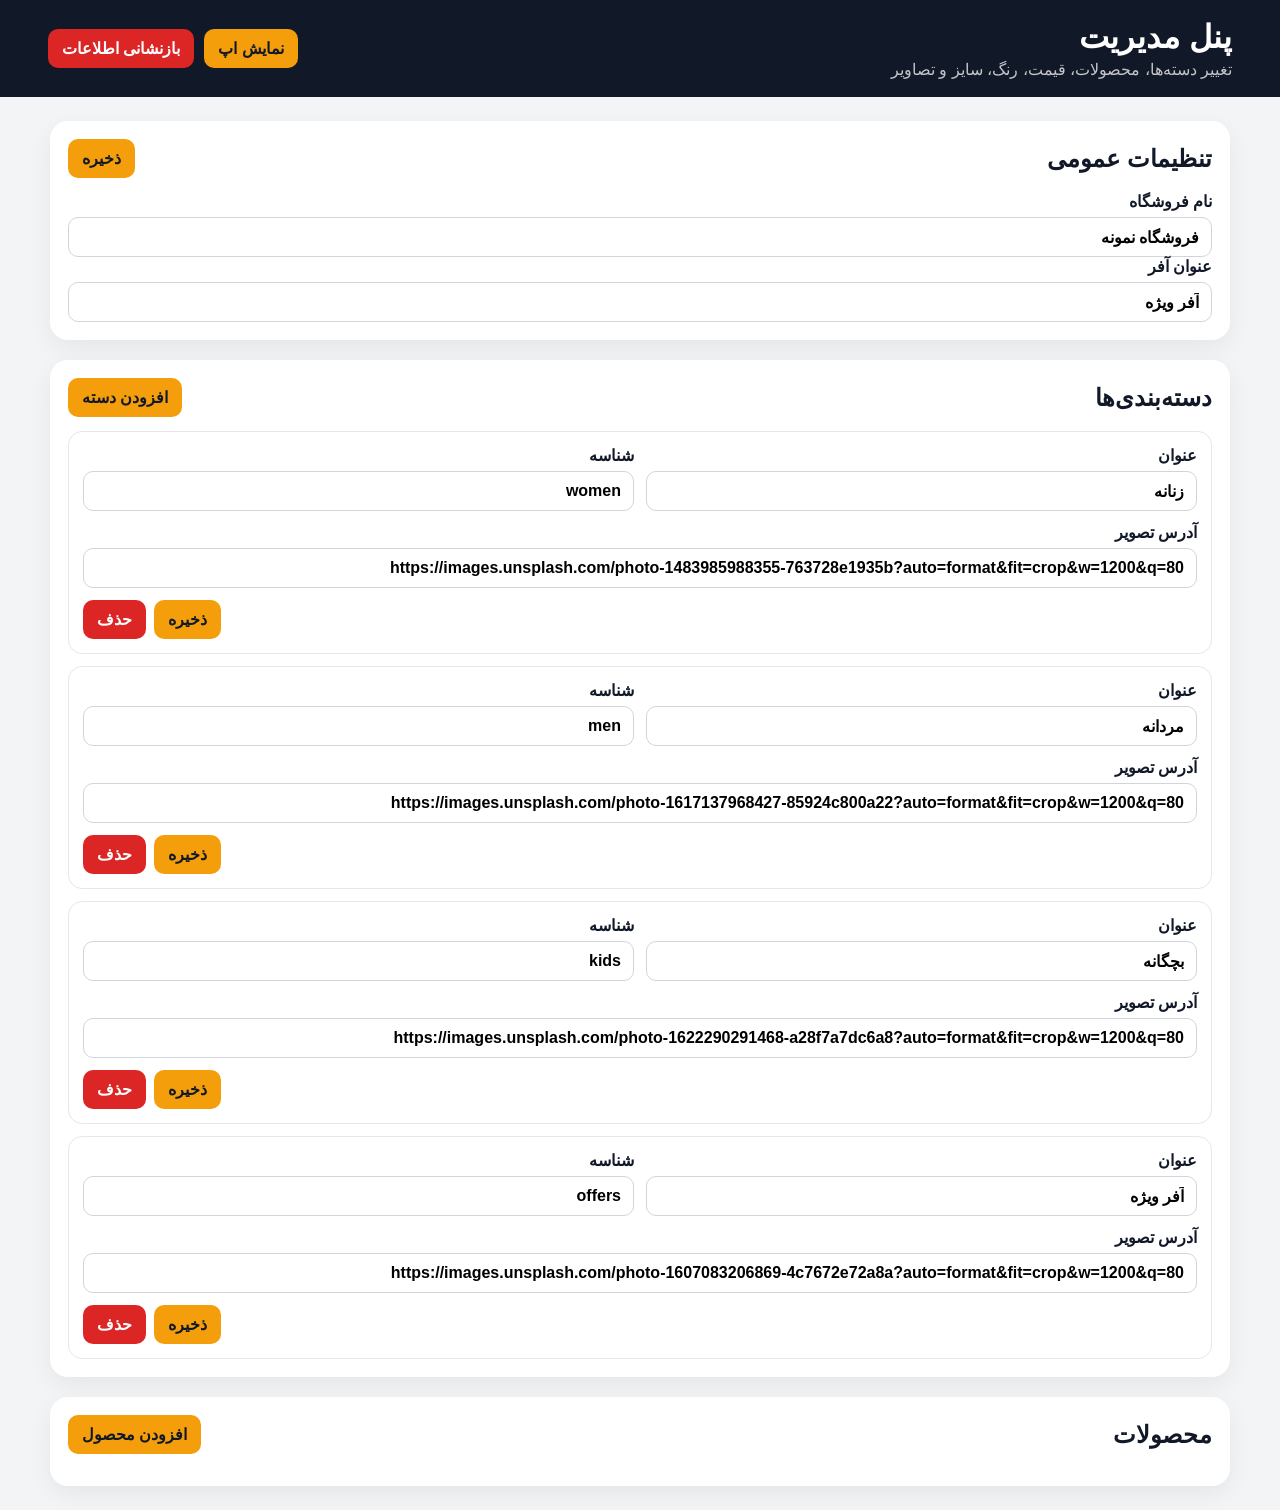
==== admin.html @ c9d9d37b "Add files via upload" ====
<!doctype html>
<html lang="fa" dir="rtl">
<head>
  <meta charset="utf-8" />
  <meta name="viewport" content="width=device-width,initial-scale=1" />
  <title>پنل مدیریت فروشگاه نمونه</title>
  <link rel="stylesheet" href="admin.css" />
</head>
<body>
  <header class="admin-header">
    <div>
      <h1>پنل مدیریت</h1>
      <p>تغییر دسته‌ها، محصولات، قیمت، رنگ، سایز و تصاویر</p>
    </div>
    <div class="header-actions">
      <a href="index.html" target="_blank">نمایش اپ</a>
      <button id="resetBtn" class="danger">بازنشانی اطلاعات</button>
    </div>
  </header>

  <main class="admin-layout">
    <section class="panel">
      <div class="panel-title">
        <h2>تنظیمات عمومی</h2>
        <button id="saveGeneralBtn">ذخیره</button>
      </div>
      <label>نام فروشگاه
        <input id="storeName" type="text" />
      </label>
      <label>عنوان آفر
        <input id="offerTitle" type="text" />
      </label>
    </section>

    <section class="panel">
      <div class="panel-title">
        <h2>دسته‌بندی‌ها</h2>
        <button id="addCategoryBtn">افزودن دسته</button>
      </div>
      <div id="categoriesList" class="stack"></div>
    </section>

    <section class="panel">
      <div class="panel-title">
        <h2>محصولات</h2>
        <button id="addProductBtn">افزودن محصول</button>
      </div>
      <div id="productsList" class="stack"></div>
    </section>
  </main>

  <template id="categoryTemplate">
    <article class="editor-card">
      <div class="row">
        <label>عنوان<input data-field="title" type="text" /></label>
        <label>شناسه<input data-field="id" type="text" /></label>
      </div>
      <label>آدرس تصویر<input data-field="image" type="url" /></label>
      <div class="editor-actions">
        <button data-action="save">ذخیره</button>
        <button data-action="delete" class="danger">حذف</button>
      </div>
    </article>
  </template>

  <template id="productTemplate">
    <article class="editor-card">
      <div class="row">
        <label>نام محصول<input data-field="name" type="text" /></label>
        <label>دسته<select data-field="categoryId"></select></label>
      </div>
      <div class="row">
        <label>قیمت<input data-field="price" type="number" min="0" /></label>
        <label>قیمت قبل<input data-field="oldPrice" type="number" min="0" /></label>
      </div>
      <label>آدرس تصویر<input data-field="image" type="url" /></label>
      <div class="row">
        <label>رنگ‌ها؛ با ویرگول جدا کنید<input data-field="colors" type="text" /></label>
        <label>سایزها؛ با ویرگول جدا کنید<input data-field="sizes" type="text" /></label>
      </div>
      <label>توضیح کوتاه<input data-field="description" type="text" /></label>
      <div class="editor-actions">
        <button data-action="save">ذخیره</button>
        <button data-action="delete" class="danger">حذف</button>
      </div>
    </article>
  </template>

  <script src="admin.js"></script>
</body>
</html>
---- admin.css ----
:root {
  font-family: Tahoma, Arial, sans-serif;
  color: #111827;
  background: #f3f4f6;
}
* { box-sizing: border-box; }
body { margin: 0; }
button, input, select { font: inherit; }
button { cursor: pointer; }

.admin-header {
  position: sticky;
  top: 0;
  z-index: 10;
  display: flex;
  justify-content: space-between;
  gap: 16px;
  align-items: center;
  padding: 18px clamp(16px,4vw,48px);
  background: #111827;
  color: white;
}
.admin-header h1 { margin: 0 0 4px; }
.admin-header p { margin: 0; opacity: .75; }
.header-actions { display: flex; gap: 10px; }
.header-actions a, button {
  border: 0;
  border-radius: 10px;
  padding: 10px 14px;
  background: #f59e0b;
  color: #111827;
  text-decoration: none;
  font-weight: 800;
}
.danger { background: #dc2626 !important; color: white !important; }

.admin-layout {
  width: min(1180px, calc(100% - 24px));
  margin: 24px auto;
  display: grid;
  gap: 20px;
}
.panel {
  background: white;
  border-radius: 18px;
  padding: 18px;
  box-shadow: 0 8px 24px rgba(0,0,0,.06);
}
.panel-title {
  display: flex;
  align-items: center;
  justify-content: space-between;
  gap: 12px;
  margin-bottom: 14px;
}
.panel-title h2 { margin: 0; }
label { display: grid; gap: 6px; font-weight: 700; }
input, select {
  width: 100%;
  border: 1px solid #d1d5db;
  border-radius: 10px;
  padding: 10px 12px;
  background: white;
}
.stack { display: grid; gap: 12px; }
.editor-card {
  border: 1px solid #e5e7eb;
  border-radius: 14px;
  padding: 14px;
  display: grid;
  gap: 12px;
}
.row {
  display: grid;
  grid-template-columns: 1fr 1fr;
  gap: 12px;
}
.editor-actions {
  display: flex;
  justify-content: flex-end;
  gap: 8px;
}
@media (max-width: 700px) {
  .admin-header { align-items: flex-start; flex-direction: column; }
  .row { grid-template-columns: 1fr; }
}
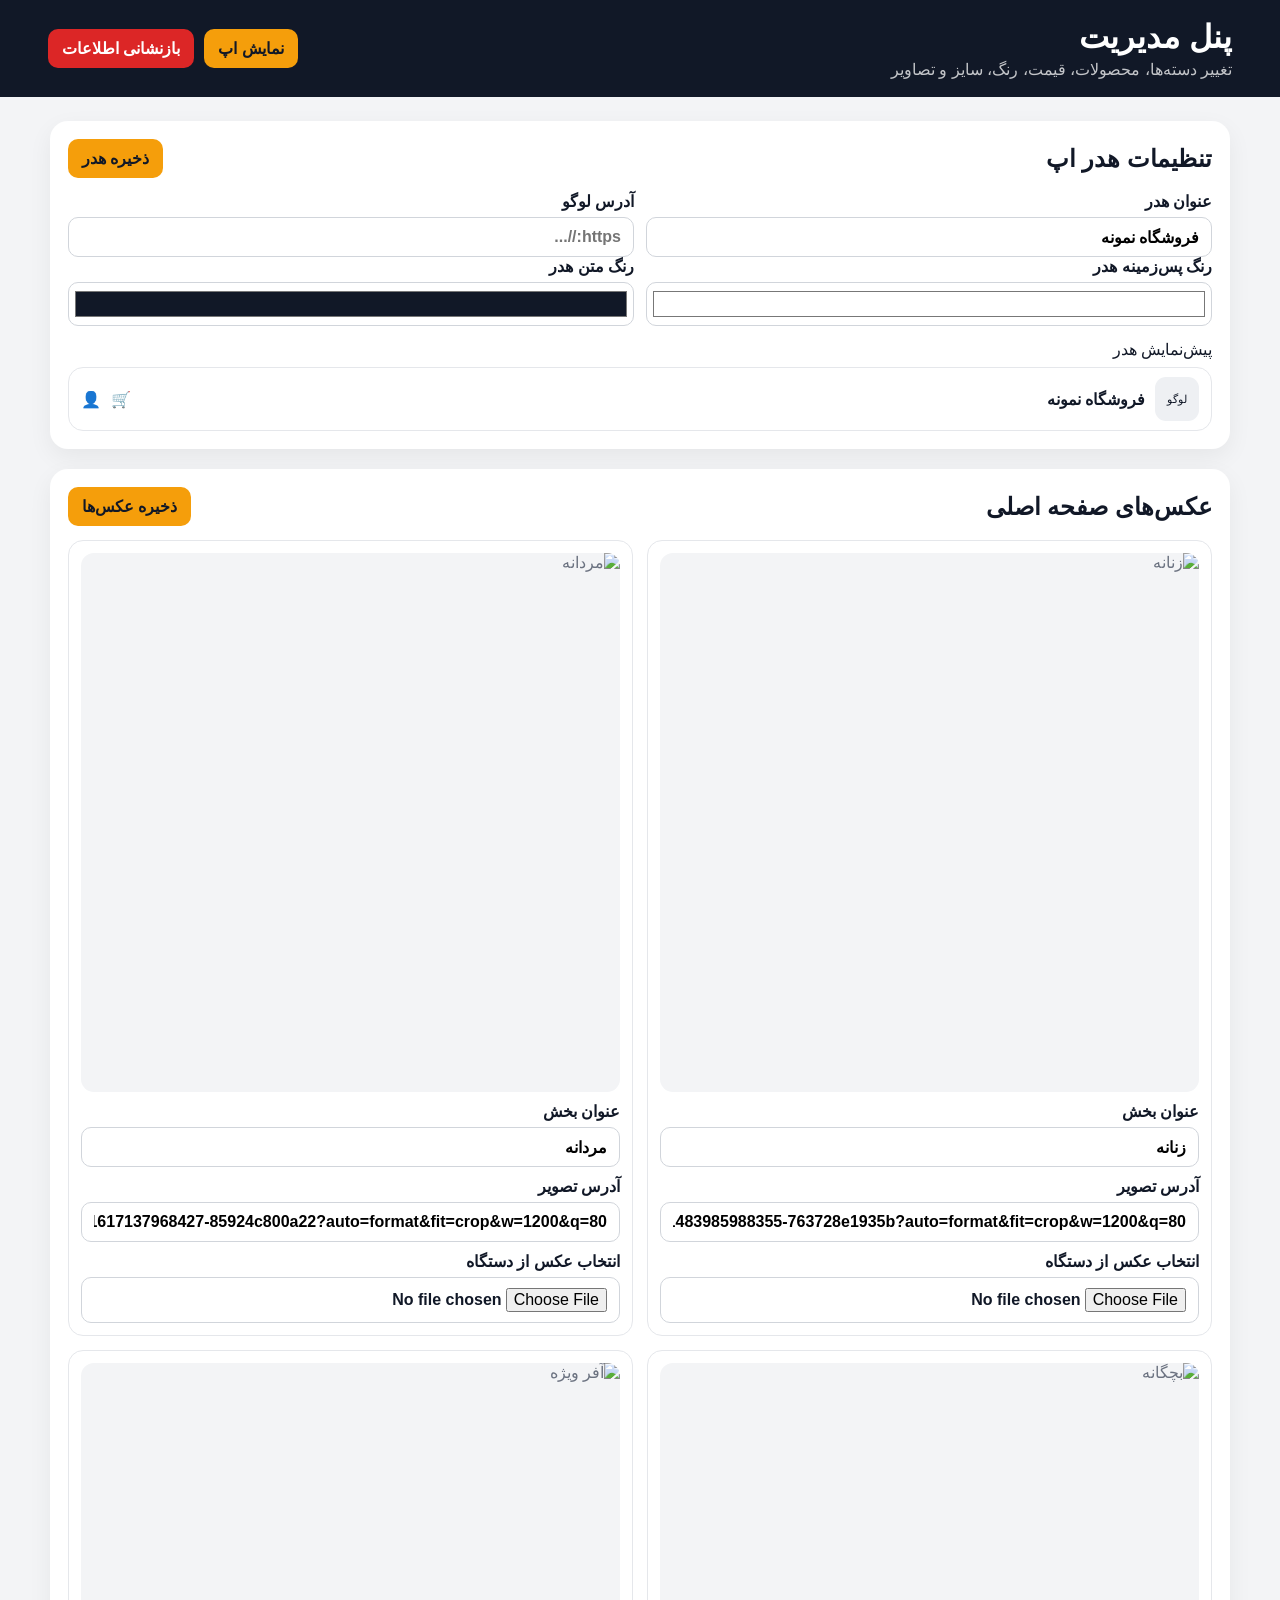
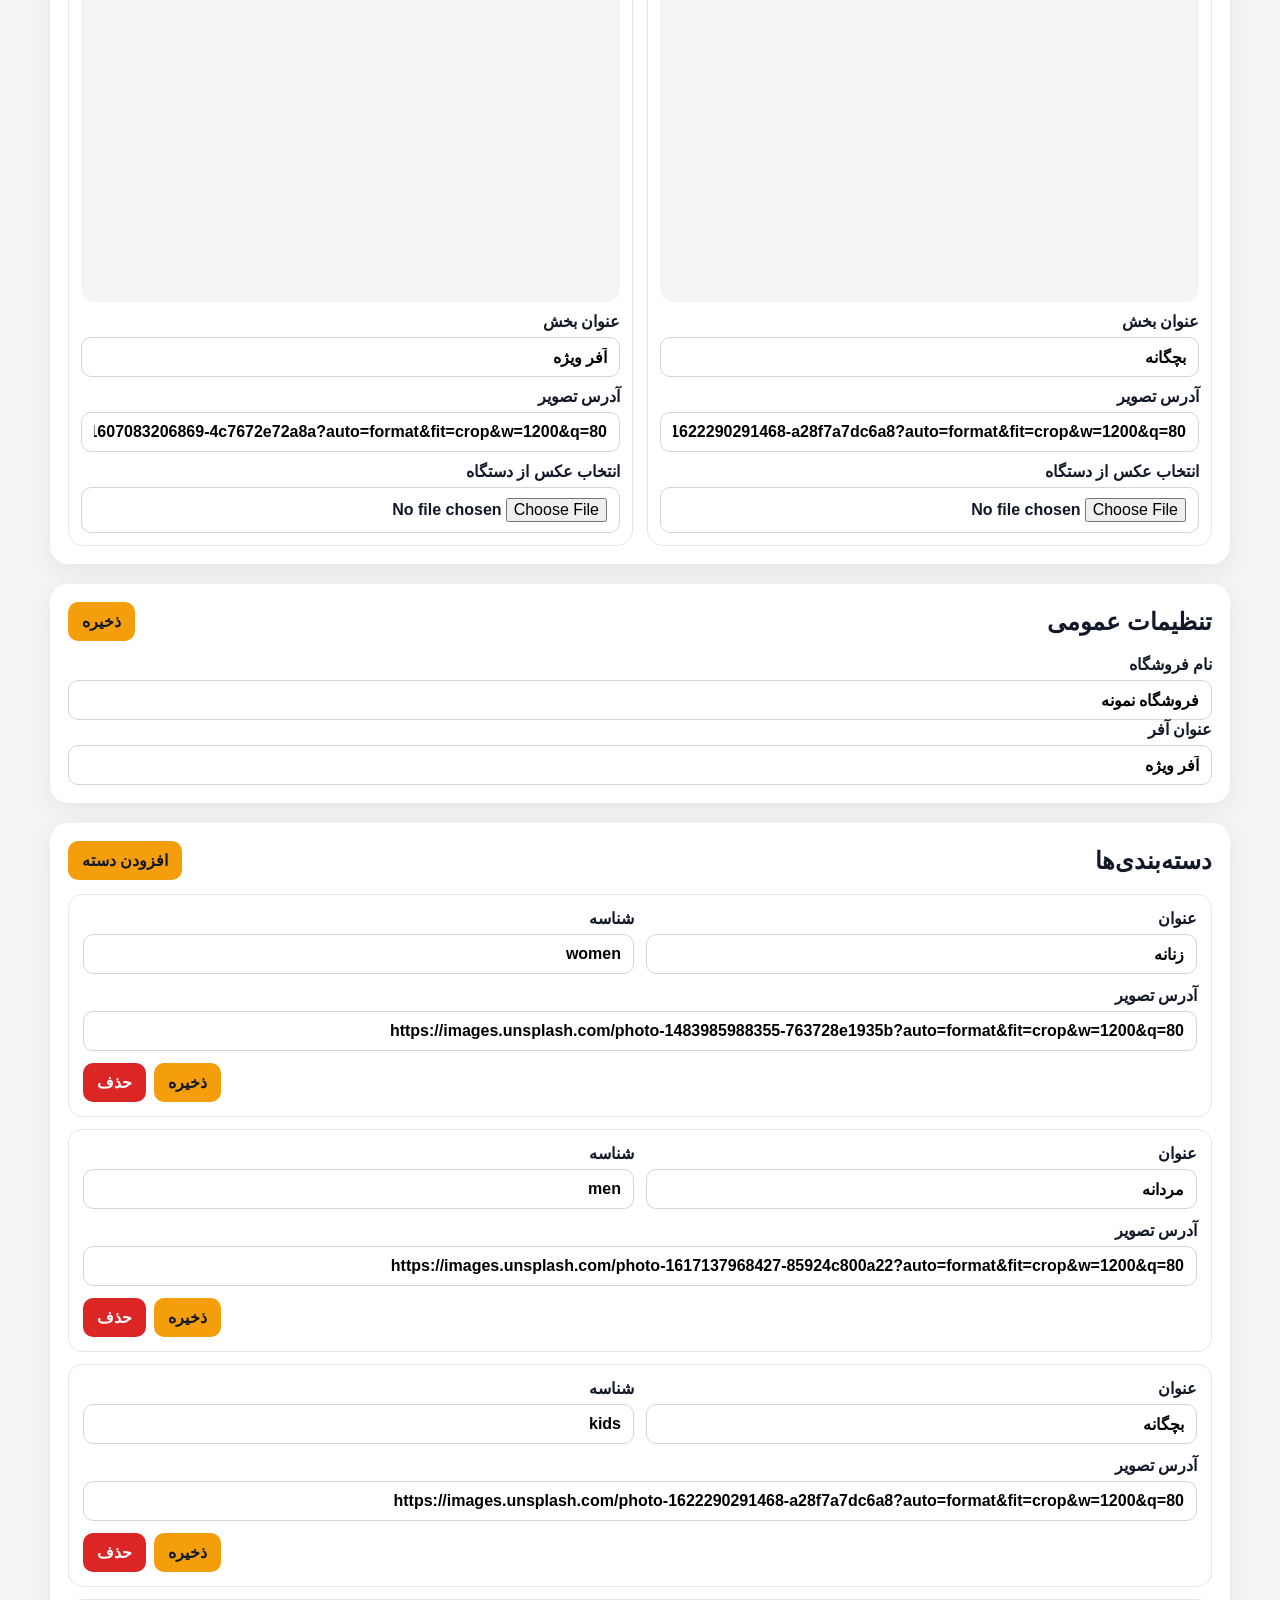
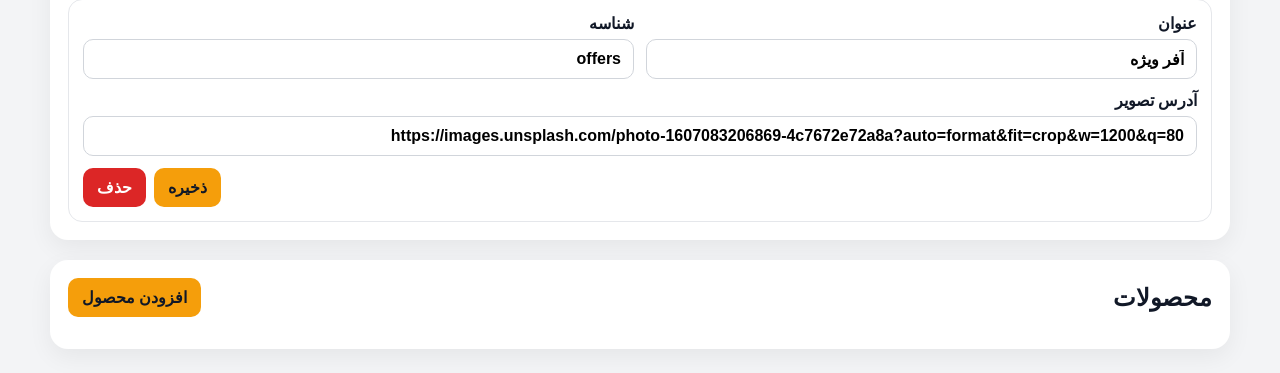
==== commit 6a1fdb81: "Add files via upload" ====
--- a/admin.html
+++ b/admin.html
@@ -4,7 +4,7 @@
   <meta charset="utf-8" />
   <meta name="viewport" content="width=device-width,initial-scale=1" />
   <title>پنل مدیریت فروشگاه نمونه</title>
-  <link rel="stylesheet" href="admin.css" />
+  <link rel="stylesheet" href="admin.css?v=4" />
 </head>
 <body>
   <header class="admin-header">
@@ -18,7 +18,49 @@
     </div>
   </header>
 
+  
   <main class="admin-layout">
+    <section class="panel">
+      <div class="panel-title">
+        <h2>تنظیمات هدر اپ</h2>
+        <button id="saveHeaderBtn">ذخیره هدر</button>
+      </div>
+
+      <div class="row">
+        <label>عنوان هدر
+          <input id="headerTitle" type="text" placeholder="نام فروشگاه" />
+        </label>
+
+        <label>آدرس لوگو
+          <input id="headerLogo" type="url" placeholder="https://..." />
+        </label>
+      </div>
+
+      <div class="row">
+        <label>رنگ پس‌زمینه هدر
+          <input id="headerBackground" type="color" value="#ffffff" />
+        </label>
+
+        <label>رنگ متن هدر
+          <input id="headerTextColor" type="color" value="#111827" />
+        </label>
+      </div>
+
+      <div class="preview-box">
+        <span>پیش‌نمایش هدر</span>
+        <div id="headerPreview" class="header-preview"></div>
+      </div>
+    </section>
+
+    <section class="panel">
+      <div class="panel-title">
+        <h2>عکس‌های صفحه اصلی</h2>
+        <button id="saveHomeImagesBtn">ذخیره عکس‌ها</button>
+      </div>
+
+      <div id="homeImagesEditor" class="home-images-editor"></div>
+    </section>
+
     <section class="panel">
       <div class="panel-title">
         <h2>تنظیمات عمومی</h2>
@@ -86,6 +128,6 @@
     </article>
   </template>
 
-  <script src="admin.js"></script>
+  <script src="admin.js?v=4"></script>
 </body>
 </html>
--- a/admin.css
+++ b/admin.css
@@ -85,3 +85,74 @@
   .admin-header { align-items: flex-start; flex-direction: column; }
   .row { grid-template-columns: 1fr; }
 }
+
+
+.preview-box {
+  margin-top: 14px;
+  display: grid;
+  gap: 8px;
+}
+
+.header-preview {
+  min-height: 64px;
+  display: grid;
+  grid-template-columns: auto minmax(0,1fr) auto auto;
+  align-items: center;
+  gap: 10px;
+  padding: 9px 12px;
+  border: 1px solid #e5e7eb;
+  border-radius: 15px;
+}
+
+.header-preview img,
+.logo-placeholder {
+  width: 44px;
+  height: 44px;
+  border-radius: 11px;
+  object-fit: cover;
+  display: grid;
+  place-items: center;
+  background: #eef0f3;
+  font-size: 11px;
+}
+
+.home-images-editor {
+  display: grid;
+  grid-template-columns: repeat(2, minmax(0,1fr));
+  gap: 14px;
+}
+
+.home-image-card {
+  display: grid;
+  gap: 10px;
+  padding: 12px;
+  border: 1px solid #e5e7eb;
+  border-radius: 15px;
+}
+
+.home-image-preview {
+  aspect-ratio: 1 / 1;
+  overflow: hidden;
+  display: grid;
+  place-items: center;
+  border-radius: 13px;
+  background: #f3f4f6;
+  color: #6b7280;
+}
+
+.home-image-preview img {
+  width: 100%;
+  height: 100%;
+  object-fit: cover;
+}
+
+input[type="color"] {
+  min-height: 44px;
+  padding: 4px;
+}
+
+@media (max-width: 700px) {
+  .home-images-editor {
+    grid-template-columns: 1fr;
+  }
+}
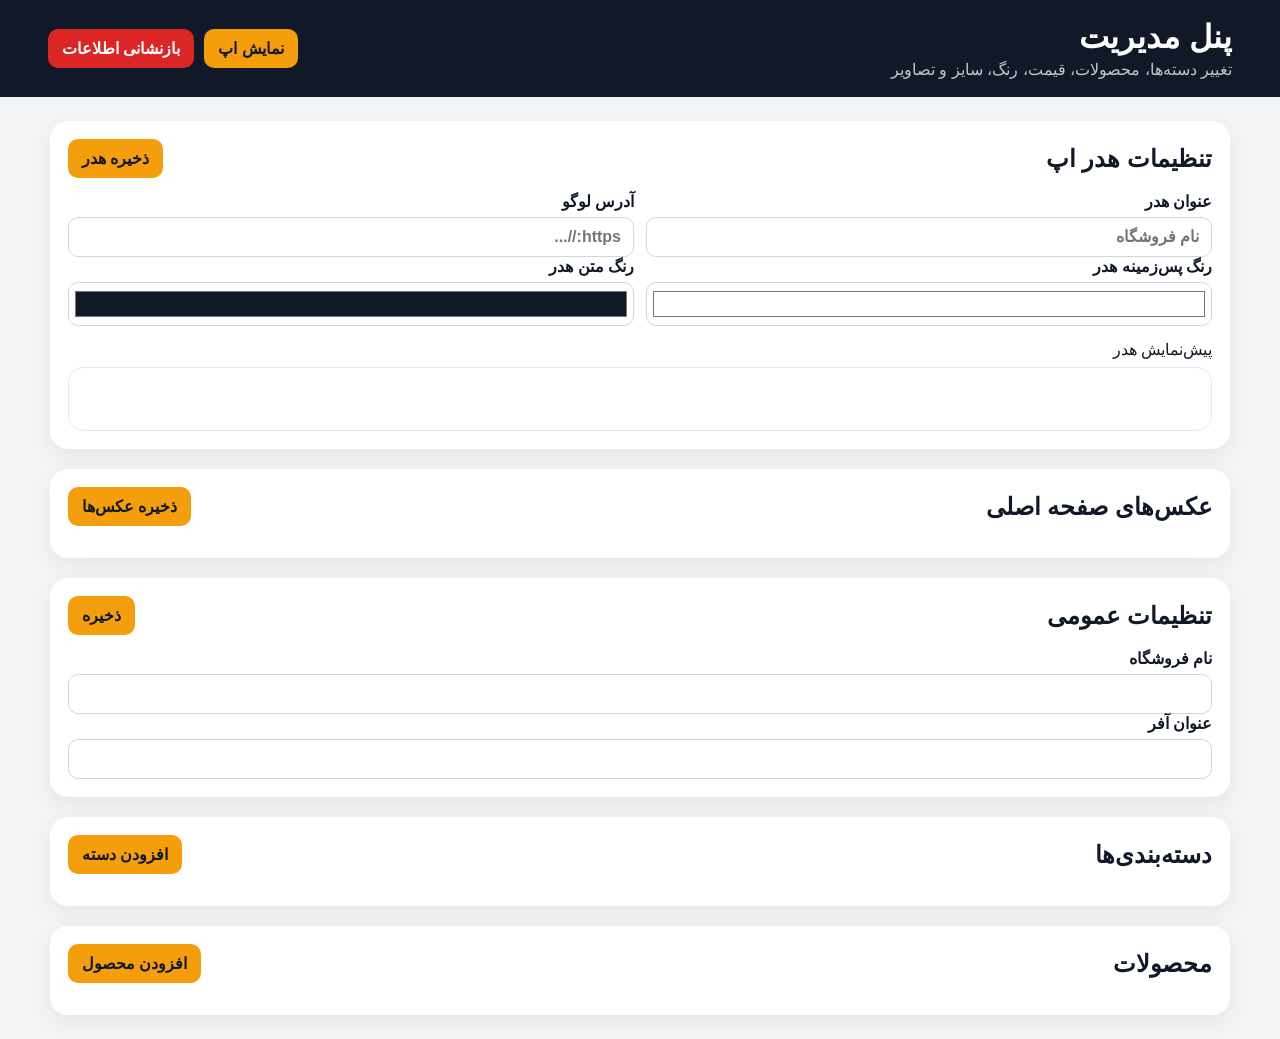
==== commit 5c4a9826: "Add files via upload" ====
--- a/admin.html
+++ b/admin.html
@@ -4,7 +4,7 @@
   <meta charset="utf-8" />
   <meta name="viewport" content="width=device-width,initial-scale=1" />
   <title>پنل مدیریت فروشگاه نمونه</title>
-  <link rel="stylesheet" href="admin.css?v=4" />
+  <link rel="stylesheet" href="admin.css?v=5" />
 </head>
 <body>
   <header class="admin-header">
@@ -128,6 +128,6 @@
     </article>
   </template>
 
-  <script src="admin.js?v=4"></script>
+  <script src="admin.js?v=5"></script>
 </body>
 </html>
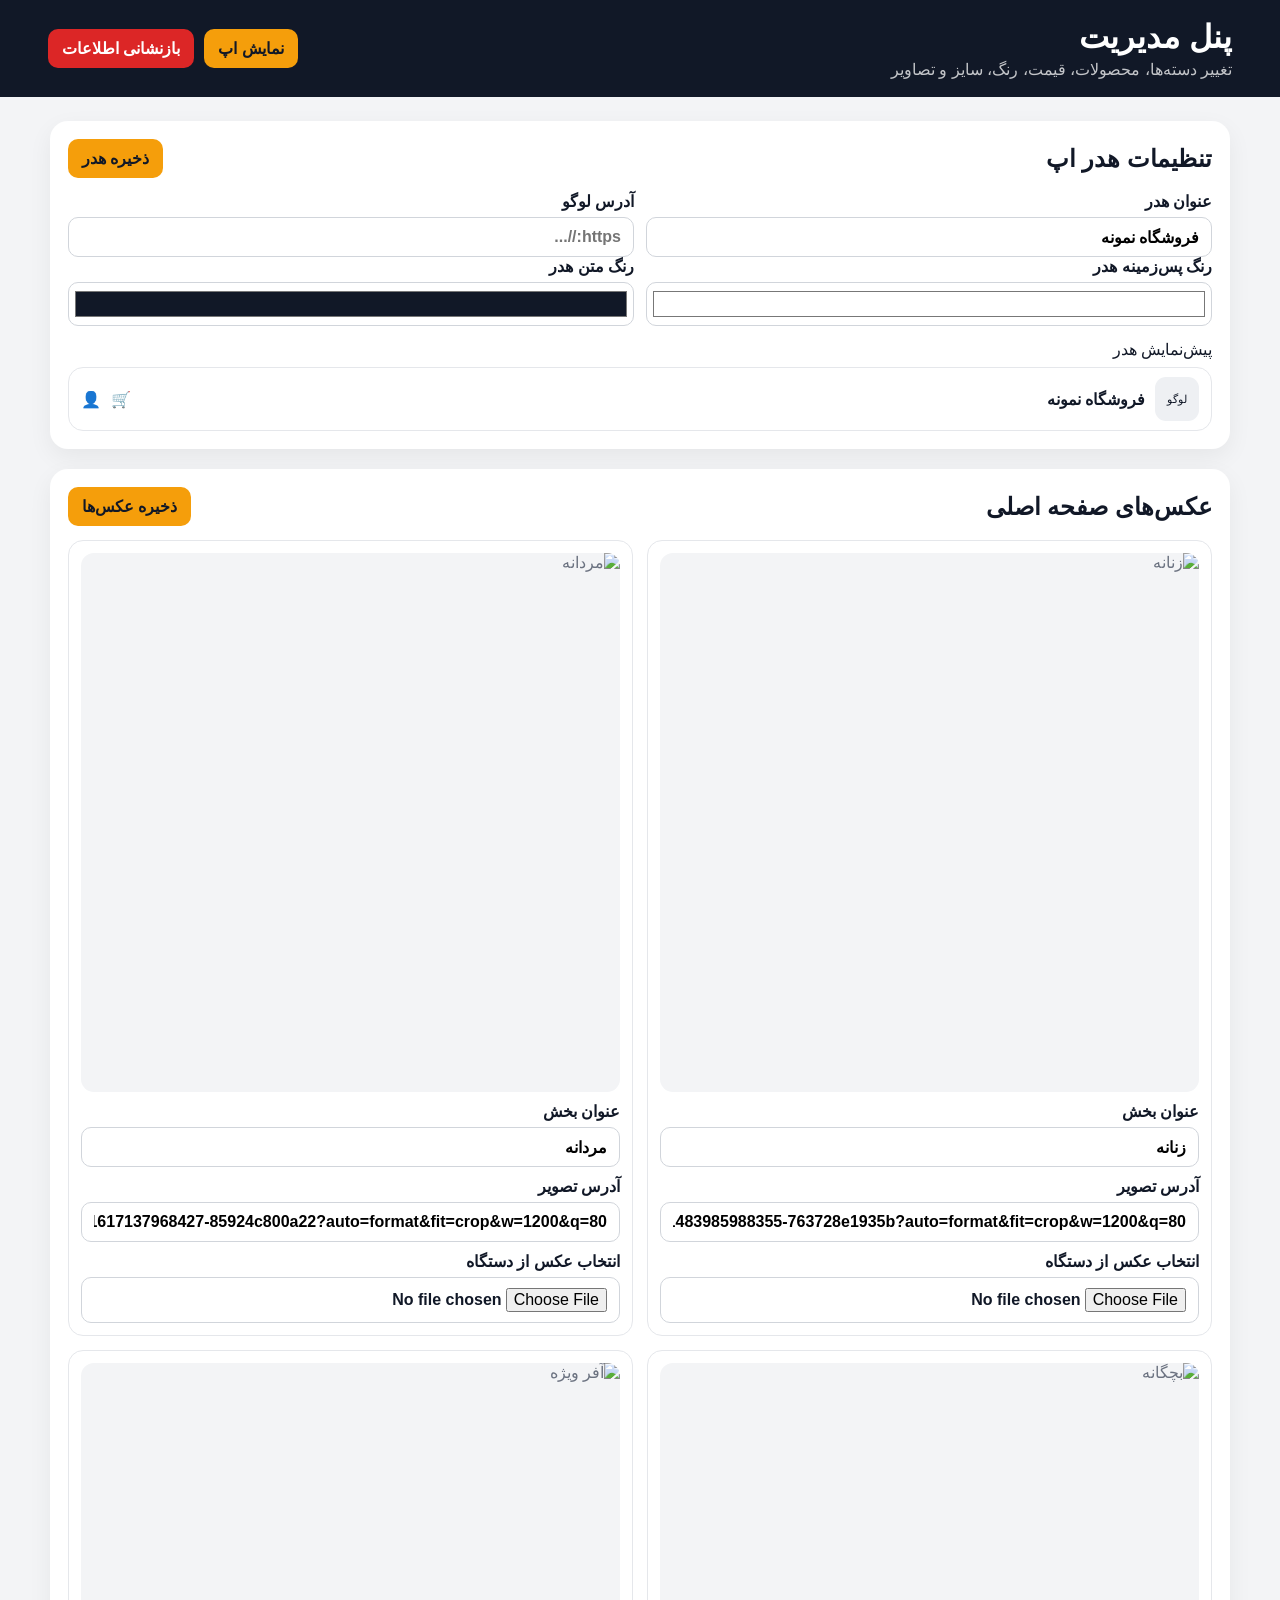
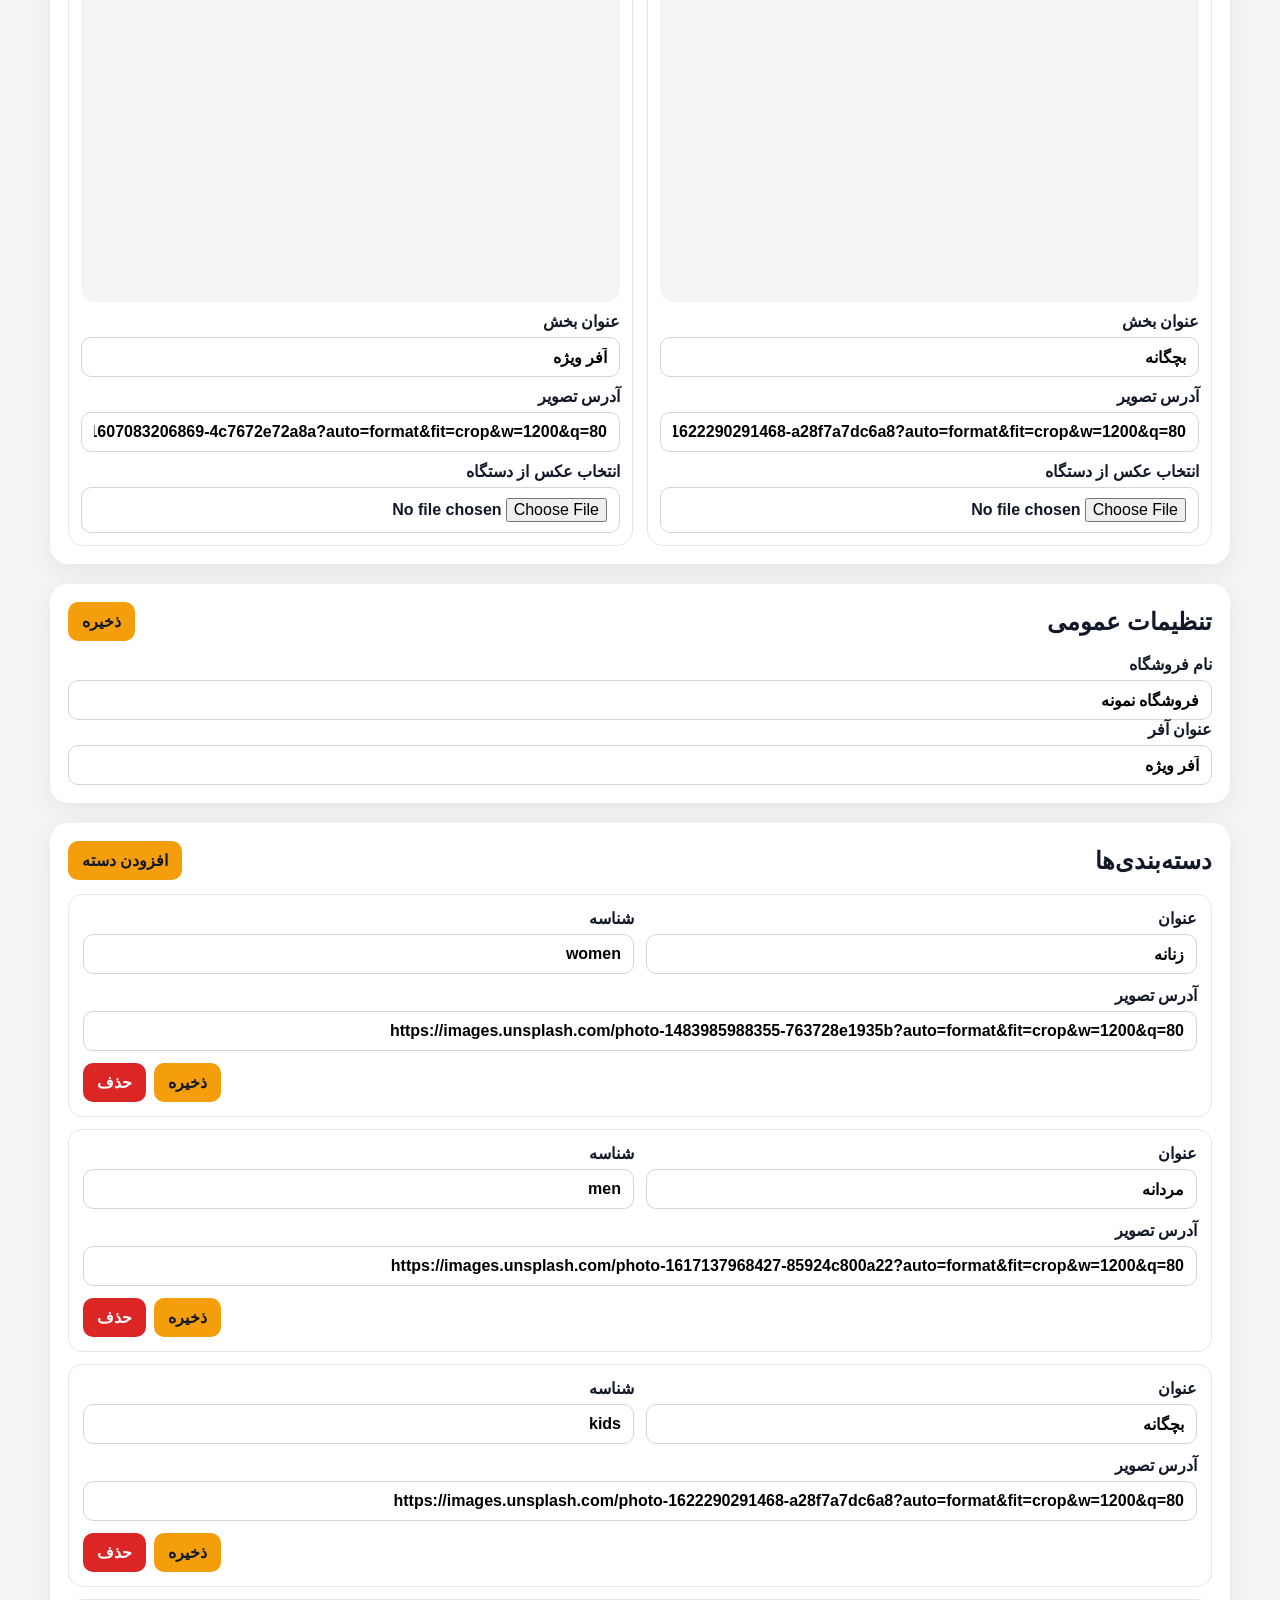
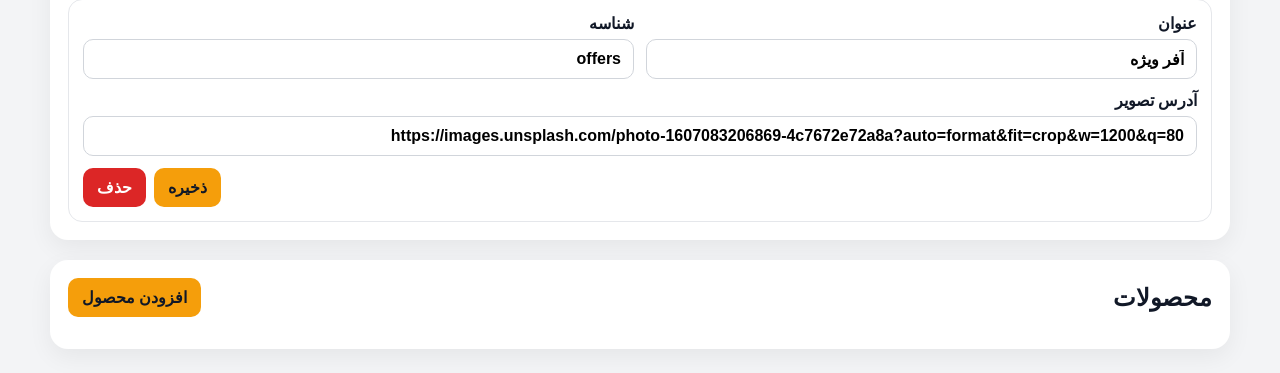
==== commit a97a4c61: "Add files via upload" ====
--- a/admin.html
+++ b/admin.html
@@ -128,6 +128,6 @@
     </article>
   </template>
 
-  <script src="admin.js?v=5"></script>
+  <script src="admin.js?v=5.1"></script>
 </body>
 </html>
